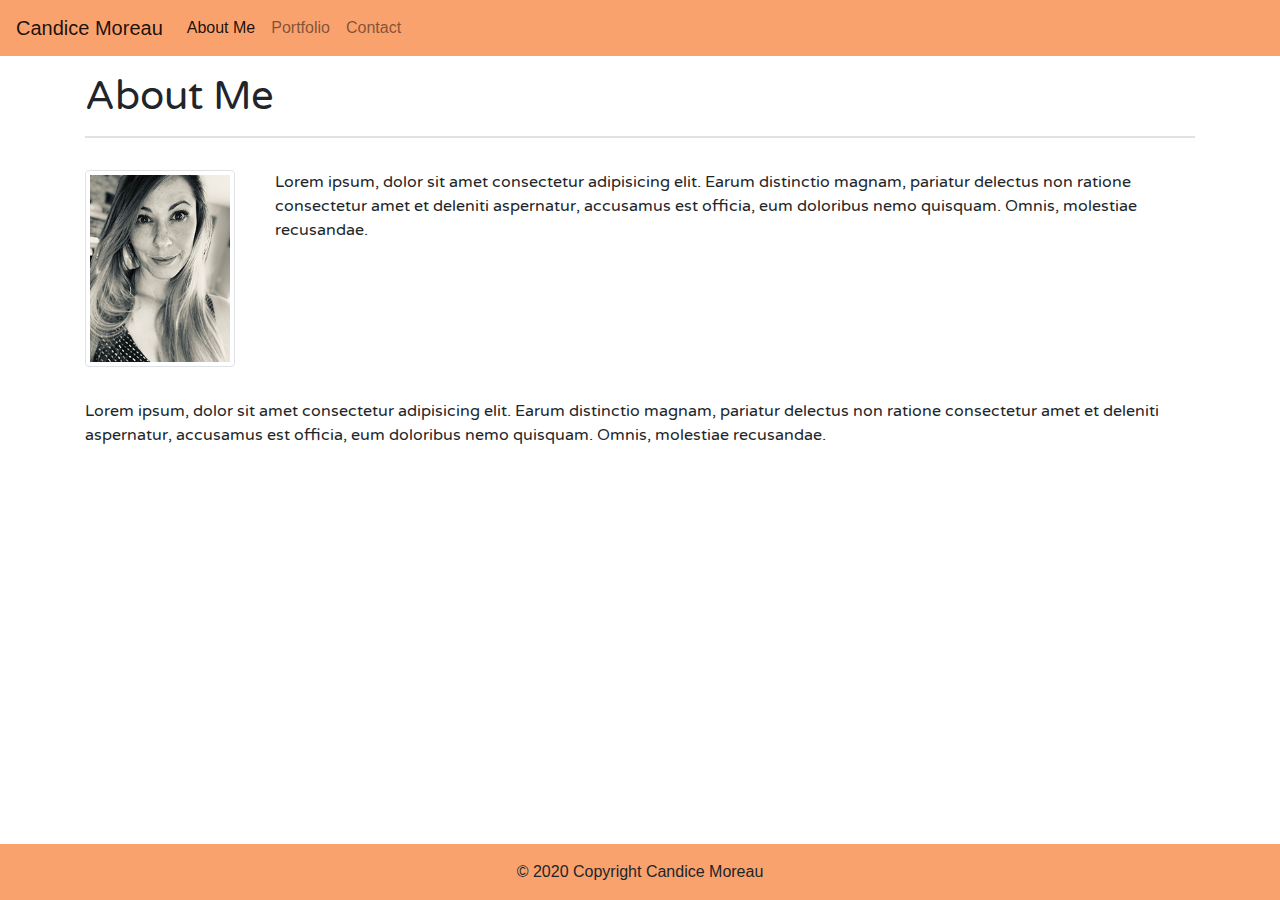
==== index.html @ 839d81a4 "About me page and basic overall layout." ====
<!DOCTYPE html>
<html lang="en">
<head>
    <meta charset="UTF-8">
    <meta name="viewport" content="width=device-width, initial-scale=1.0">
    <link rel="stylesheet" href="https://stackpath.bootstrapcdn.com/bootstrap/4.5.2/css/bootstrap.min.css" 
        integrity="sha384-JcKb8q3iqJ61gNV9KGb8thSsNjpSL0n8PARn9HuZOnIxN0hoP+VmmDGMN5t9UJ0Z" crossorigin="anonymous">
    <link href="https://fonts.googleapis.com/css2?family=Varela+Round&display=swap" rel="stylesheet">
    <link rel="stylesheet" type="text/css" href="style.css">
    <title>Candice Moreau</title>

</head>
<body>
    <nav class="navbar navbar-expand-lg navbar-light" style="background-color: #FAA26D;">
        <a class="navbar-brand" href="#">Candice Moreau</a>
        <button class="navbar-toggler" type="button" data-toggle="collapse" data-target="#navbarSupportedContent" 
            aria-controls="navbarSupportedContent" aria-expanded="false" aria-label="Toggle navigation">
          <span class="navbar-toggler-icon"></span>
        </button>
      
        <div class="collapse navbar-collapse" id="navbarSupportedContent">
          <ul class="navbar-nav mr-auto">
            <li class="nav-item active">
              <a class="nav-link" href="#">About Me <span class="sr-only">(current)</span></a>
            </li>
            <li class="nav-item">
              <a class="nav-link" href="#">Portfolio</a>
            </li>
            <li class="nav-item">
                <a class="nav-link" href="#">Contact</a>
              </li>
          </ul>
        </div>
      </nav>
    
    <main class="container py-3">
        <div class="row">
            <div class="col-md-12">
                <h1>About Me</h1>
            <hr class="border"/>
            </div>
        </div>

        <div class="row">
            <div class="col-md-2 py-3">
                <img src="assets/IMG_7559.jpeg" class="img-thumbnail" alt="Portrait of Candice" width="150" height="200"> 
            </div>
            <div class="col-md-10 py-3">
                <p>Lorem ipsum, dolor sit amet consectetur adipisicing elit. Earum distinctio magnam, pariatur
                    delectus non ratione consectetur amet et deleniti aspernatur, accusamus est officia, eum 
                    doloribus nemo quisquam. Omnis, molestiae recusandae.</p>
            </div>
        </div>

        <div class="row">
            <div class="col-md-12 py-3">
                <p>Lorem ipsum, dolor sit amet consectetur adipisicing elit. Earum distinctio magnam, pariatur
                    delectus non ratione consectetur amet et deleniti aspernatur, accusamus est officia, eum 
                    doloribus nemo quisquam. Omnis, molestiae recusandae.</p>
            </div>
        </div>
    </main>
    
    <!-- Footer -->
<footer class="page-footer font-small fixed-bottom">

    <!-- Copyright -->
    <div class="footer-copyright text-center py-3">© 2020 Copyright Candice Moreau
    </div>
    <!-- Copyright -->
  
  </footer>
  <!-- Footer -->
</body>
</html>
---- style.css ----
body {
  background: url('https://cdn.pixabay.com/photo/2012/08/27/14/19/evening-55067_1280.png') no-repeat center center fixed;
  -webkit-background-size: cover;
  -moz-background-size: cover;
  background-size: cover;
  -o-background-size: cover;
}

.container {
    background-color: white;
}

.row {
    font-family: 'Varela Round', sans-serif;
}

footer {
    background-color: #FAA26D;
}
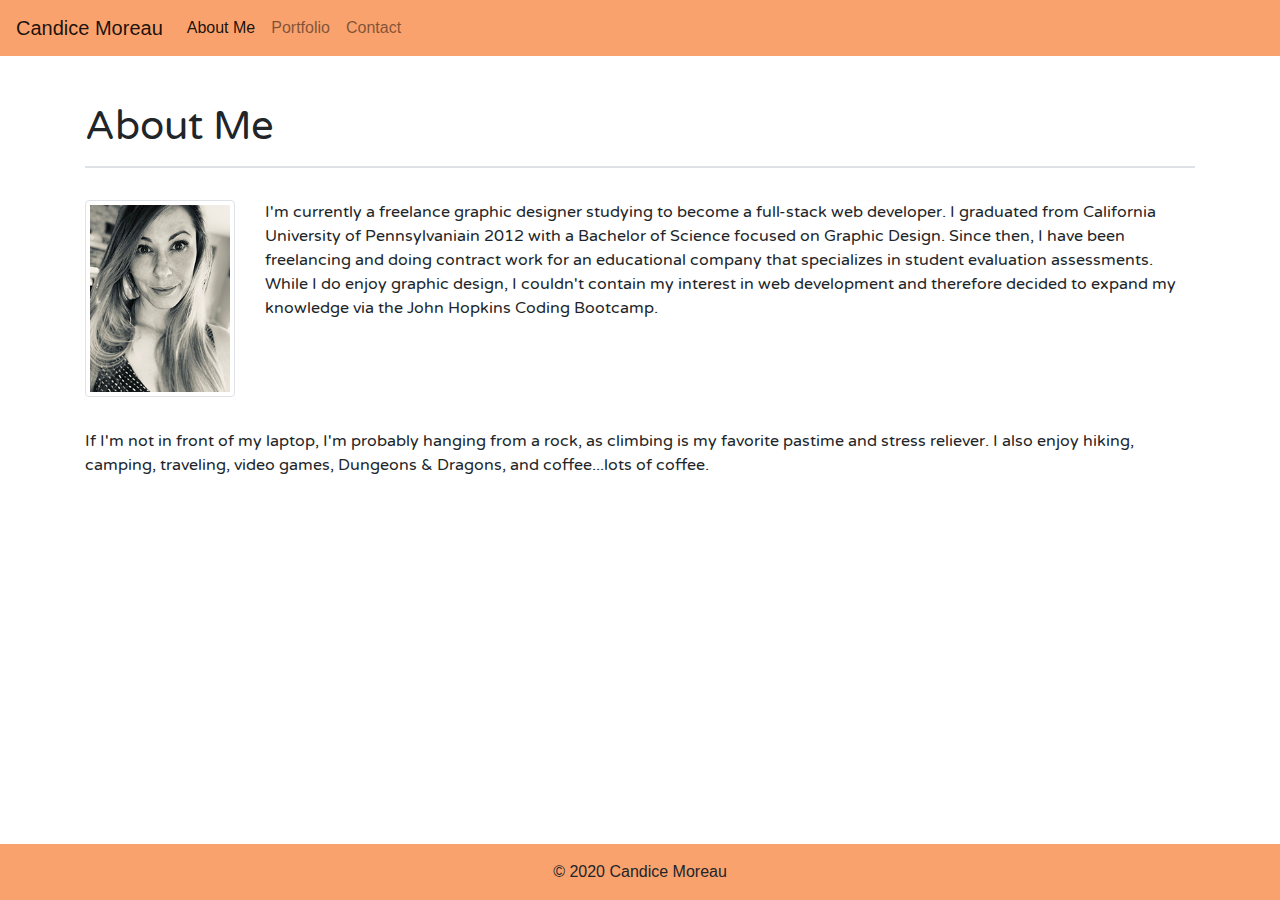
==== commit 17ac658e: "Contact page and fixed Navbar dropdown" ====
--- a/index.html
+++ b/index.html
@@ -11,8 +11,9 @@
 
 </head>
 <body>
-    <nav class="navbar navbar-expand-lg navbar-light" style="background-color: #FAA26D;">
-        <a class="navbar-brand" href="#">Candice Moreau</a>
+  <!-- This is the Nav bar -->
+  <nav class="navbar navbar-expand-lg navbar-light" style="background-color: #FAA26D;">
+        <a class="navbar-brand" href="index.html">Candice Moreau</a>
         <button class="navbar-toggler" type="button" data-toggle="collapse" data-target="#navbarSupportedContent" 
             aria-controls="navbarSupportedContent" aria-expanded="false" aria-label="Toggle navigation">
           <span class="navbar-toggler-icon"></span>
@@ -21,19 +22,20 @@
         <div class="collapse navbar-collapse" id="navbarSupportedContent">
           <ul class="navbar-nav mr-auto">
             <li class="nav-item active">
-              <a class="nav-link" href="#">About Me <span class="sr-only">(current)</span></a>
+              <a class="nav-link" href="index.html">About Me <span class="sr-only">(current)</span></a>
             </li>
             <li class="nav-item">
-              <a class="nav-link" href="#">Portfolio</a>
+              <a class="nav-link" href="portfolio.html">Portfolio</a>
             </li>
             <li class="nav-item">
-                <a class="nav-link" href="#">Contact</a>
+                <a class="nav-link" href="contact.html">Contact</a>
               </li>
           </ul>
         </div>
-      </nav>
-    
-    <main class="container py-3">
+  </nav>
+  
+  <!-- This is the main content -->
+  <main class="container py-3">
         <div class="row">
             <div class="col-md-12">
                 <h1>About Me</h1>
@@ -42,34 +44,32 @@
         </div>
 
         <div class="row">
-            <div class="col-md-2 py-3">
-                <img src="assets/IMG_7559.jpeg" class="img-thumbnail" alt="Portrait of Candice" width="150" height="200"> 
-            </div>
-            <div class="col-md-10 py-3">
-                <p>Lorem ipsum, dolor sit amet consectetur adipisicing elit. Earum distinctio magnam, pariatur
-                    delectus non ratione consectetur amet et deleniti aspernatur, accusamus est officia, eum 
-                    doloribus nemo quisquam. Omnis, molestiae recusandae.</p>
+            <div class="col-md-12 py-3">
+                <img src="assets/IMG_7559.jpeg" class="img-thumbnail float-left portrait" alt="Portrait of Candice" width="150" height="200"> 
+                <p>I'm currently a freelance graphic designer studying to become a full-stack web developer. 
+                  I graduated from California University of Pennsylvaniain 2012 with a Bachelor of Science focused on 
+                  Graphic Design. Since then, I have been freelancing and doing contract work for an 
+                  educational company that specializes in student evaluation assessments. While I do enjoy graphic design, I 
+                  couldn't contain my interest in web development and therefore decided to expand my knowledge via the 
+                  John Hopkins Coding Bootcamp. 
+                </p>
             </div>
         </div>
 
         <div class="row">
             <div class="col-md-12 py-3">
-                <p>Lorem ipsum, dolor sit amet consectetur adipisicing elit. Earum distinctio magnam, pariatur
-                    delectus non ratione consectetur amet et deleniti aspernatur, accusamus est officia, eum 
-                    doloribus nemo quisquam. Omnis, molestiae recusandae.</p>
+                <p>If I'm not in front of my laptop, I'm probably hanging from a rock, as climbing is my favorite pastime and stress reliever.
+                  I also enjoy hiking, camping, traveling, video games, Dungeons & Dragons, and coffee...lots of coffee.
+                </p>
             </div>
         </div>
-    </main>
+  </main>
     
-    <!-- Footer -->
-<footer class="page-footer font-small fixed-bottom">
-
+  <!-- Footer -->
+  <footer class="page-footer font-small fixed-bottom">
     <!-- Copyright -->
-    <div class="footer-copyright text-center py-3">© 2020 Copyright Candice Moreau
+    <div class="footer-copyright text-center py-3">© 2020 Candice Moreau
     </div>
-    <!-- Copyright -->
-  
   </footer>
-  <!-- Footer -->
 </body>
 </html>--- a/style.css
+++ b/style.css
@@ -8,6 +8,11 @@
 
 .container {
     background-color: white;
+    margin-top: 30px;
+}
+
+.portrait {
+    margin-right:30px;
 }
 
 .row {
@@ -16,4 +21,9 @@
 
 footer {
     background-color: #FAA26D;
-}+}
+
+.por-pics {
+    margin: 0 auto;
+}
+
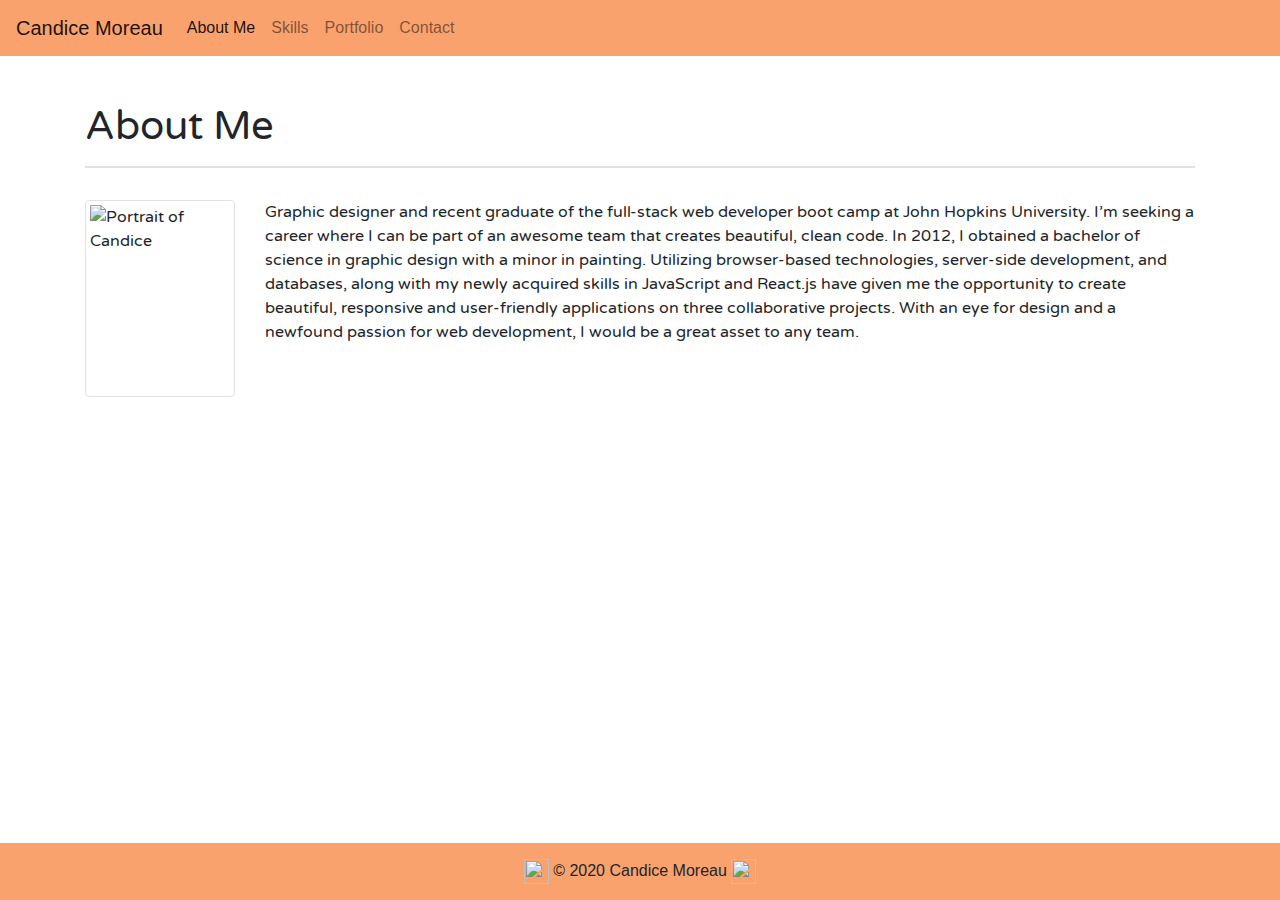
==== commit fdce6db4: "Added skills page" ====
--- a/index.html
+++ b/index.html
@@ -1,75 +1,133 @@
 <!DOCTYPE html>
 <html lang="en">
-<head>
-    <meta charset="UTF-8">
-    <meta name="viewport" content="width=device-width, initial-scale=1.0">
-    <link rel="stylesheet" href="https://stackpath.bootstrapcdn.com/bootstrap/4.5.2/css/bootstrap.min.css" 
-        integrity="sha384-JcKb8q3iqJ61gNV9KGb8thSsNjpSL0n8PARn9HuZOnIxN0hoP+VmmDGMN5t9UJ0Z" crossorigin="anonymous">
-    <link href="https://fonts.googleapis.com/css2?family=Varela+Round&display=swap" rel="stylesheet">
-    <link rel="stylesheet" type="text/css" href="style.css">
+  <head>
+    <meta charset="UTF-8" />
+    <meta name="viewport" content="width=device-width, initial-scale=1.0" />
+    <link
+      rel="stylesheet"
+      href="https://stackpath.bootstrapcdn.com/bootstrap/4.5.2/css/bootstrap.min.css"
+      integrity="sha384-JcKb8q3iqJ61gNV9KGb8thSsNjpSL0n8PARn9HuZOnIxN0hoP+VmmDGMN5t9UJ0Z"
+      crossorigin="anonymous"
+    />
+    <script
+      src="https://code.jquery.com/jquery-3.3.1.slim.min.js"
+      integrity="sha384-q8i/X+965DzO0rT7abK41JStQIAqVgRVzpbzo5smXKp4YfRvH+8abtTE1Pi6jizo"
+      crossorigin="anonymous"
+    ></script>
+    <script
+      src="https://cdnjs.cloudflare.com/ajax/libs/popper.js/1.14.7/umd/popper.min.js"
+      integrity="sha384-UO2eT0CpHqdSJQ6hJty5KVphtPhzWj9WO1clHTMGa3JDZwrnQq4sF86dIHNDz0W1"
+      crossorigin="anonymous"
+    ></script>
+    <script
+      src="https://stackpath.bootstrapcdn.com/bootstrap/4.3.1/js/bootstrap.min.js"
+      integrity="sha384-JjSmVgyd0p3pXB1rRibZUAYoIIy6OrQ6VrjIEaFf/nJGzIxFDsf4x0xIM+B07jRM"
+      crossorigin="anonymous"
+    ></script>
+    <link
+      href="https://fonts.googleapis.com/css2?family=Varela+Round&display=swap"
+      rel="stylesheet"
+    />
+    <link rel="stylesheet" type="text/css" href="assets/style/style.css" />
     <title>Candice Moreau</title>
+    <link
+      rel="icon"
+      href="assets/images/title-icon.png"
+      type="image/icon type"
+    />
+  </head>
 
-</head>
-<body>
-  <!-- This is the Nav bar -->
-  <nav class="navbar navbar-expand-lg navbar-light" style="background-color: #FAA26D;">
-        <a class="navbar-brand" href="index.html">Candice Moreau</a>
-        <button class="navbar-toggler" type="button" data-toggle="collapse" data-target="#navbarSupportedContent" 
-            aria-controls="navbarSupportedContent" aria-expanded="false" aria-label="Toggle navigation">
-          <span class="navbar-toggler-icon"></span>
-        </button>
-      
-        <div class="collapse navbar-collapse" id="navbarSupportedContent">
-          <ul class="navbar-nav mr-auto">
-            <li class="nav-item active">
-              <a class="nav-link" href="index.html">About Me <span class="sr-only">(current)</span></a>
-            </li>
-            <li class="nav-item">
-              <a class="nav-link" href="portfolio.html">Portfolio</a>
-            </li>
-            <li class="nav-item">
-                <a class="nav-link" href="contact.html">Contact</a>
-              </li>
-          </ul>
+  <body>
+    <!-- This is the Nav bar -->
+    <nav
+      class="navbar navbar-expand-lg navbar-light"
+      style="background-color: #faa26d"
+    >
+      <a class="navbar-brand" href="index.html">Candice Moreau</a>
+      <button
+        class="navbar-toggler"
+        type="button"
+        data-toggle="collapse"
+        data-target="#navbarSupportedContent"
+        aria-controls="navbarSupportedContent"
+        aria-expanded="false"
+        aria-label="Toggle navigation"
+      >
+        <span class="navbar-toggler-icon"></span>
+      </button>
+
+      <div class="collapse navbar-collapse" id="navbarSupportedContent">
+        <ul class="navbar-nav mr-auto">
+          <li class="nav-item active">
+            <a class="nav-link" href="index.html"
+              >About Me <span class="sr-only">(current)</span></a
+            >
+          </li>
+          <li class="nav-item">
+            <a class="nav-link" href="skills.html">Skills</a>
+          </li>
+          <li class="nav-item">
+            <a class="nav-link" href="portfolio.html">Portfolio</a>
+          </li>
+          <li class="nav-item">
+            <a class="nav-link" href="contact.html">Contact</a>
+          </li>
+        </ul>
+      </div>
+    </nav>
+
+    <!-- This is the main content -->
+    <main class="container py-3">
+      <div class="row">
+        <div class="col-md-12">
+          <h1>About Me</h1>
+          <hr class="border" />
         </div>
-  </nav>
-  
-  <!-- This is the main content -->
-  <main class="container py-3">
-        <div class="row">
-            <div class="col-md-12">
-                <h1>About Me</h1>
-            <hr class="border"/>
-            </div>
+      </div>
+
+      <div class="row">
+        <div class="col-md-12 py-3">
+          <img
+            src="assets/images/profile-pic.jpeg"
+            class="img-thumbnail float-left portrait"
+            alt="Portrait of Candice"
+            width="150"
+            height="200"
+          />
+          <p className="text-center">
+            Graphic designer and recent graduate of the full-stack web developer
+            boot camp at John Hopkins University. I’m seeking a career where I
+            can be part of an awesome team that creates beautiful, clean code.
+            In 2012, I obtained a bachelor of science in graphic design with a
+            minor in painting. Utilizing browser-based technologies, server-side
+            development, and databases, along with my newly acquired skills in
+            JavaScript and React.js have given me the opportunity to create
+            beautiful, responsive and user-friendly applications on three
+            collaborative projects. With an eye for design and a newfound
+            passion for web development, I would be a great asset to any team.
+          </p>
         </div>
+      </div>
+    </main>
 
-        <div class="row">
-            <div class="col-md-12 py-3">
-                <img src="assets/IMG_7559.jpeg" class="img-thumbnail float-left portrait" alt="Portrait of Candice" width="150" height="200"> 
-                <p>I'm currently a freelance graphic designer studying to become a full-stack web developer. 
-                  I graduated from California University of Pennsylvaniain 2012 with a Bachelor of Science focused on 
-                  Graphic Design. Since then, I have been freelancing and doing contract work for an 
-                  educational company that specializes in student evaluation assessments. While I do enjoy graphic design, I 
-                  couldn't contain my interest in web development and therefore decided to expand my knowledge via the 
-                  John Hopkins Coding Bootcamp. 
-                </p>
-            </div>
-        </div>
-
-        <div class="row">
-            <div class="col-md-12 py-3">
-                <p>If I'm not in front of my laptop, I'm probably hanging from a rock, as climbing is my favorite pastime and stress reliever.
-                  I also enjoy hiking, camping, traveling, video games, Dungeons & Dragons, and coffee...lots of coffee.
-                </p>
-            </div>
-        </div>
-  </main>
-    
-  <!-- Footer -->
-  <footer class="page-footer font-small fixed-bottom">
-    <!-- Copyright -->
-    <div class="footer-copyright text-center py-3">© 2020 Candice Moreau
-    </div>
-  </footer>
-</body>
-</html>+    <!-- Footer -->
+    <footer class="page-footer font-small fixed-bottom">
+      <!-- Copyright -->
+      <div class="footer-copyright text-center py-3">
+        <img
+          style="text-align: right"
+          src="assets/images/footer-icon-1.png"
+          height="25"
+          width="25"
+        />
+        © 2020 Candice Moreau
+        <img
+          style="text-align: right"
+          src="assets/images/footer-icon-2.png"
+          height="25"
+          width="25"
+        />
+      </div>
+    </footer>
+  </body>
+</html>
--- a/assets/style/style.css
+++ b/assets/style/style.css
@@ -0,0 +1,39 @@
+body {
+  background-image: url('https://cdn.pixabay.com/photo/2012/08/27/14/19/evening-55067_1280.png') no-repeat center center fixed;
+  -webkit-background-size: cover;
+  -moz-background-size: cover;
+  background-size: cover;
+  -o-background-size: cover;
+}
+
+.container {
+    background-color: white;
+    margin-top: 30px;
+    margin-bottom: 60px;
+}
+
+.portrait {
+    margin-right:30px;
+}
+
+.row {
+    font-family: 'Varela Round', sans-serif;
+    
+}
+
+footer {
+    background-color: #FAA26D;
+}
+
+.hide {
+    display: none;
+}
+    
+a {
+    color: #FAA26D;
+}
+
+a:hover {
+    color: purple;
+}
+
